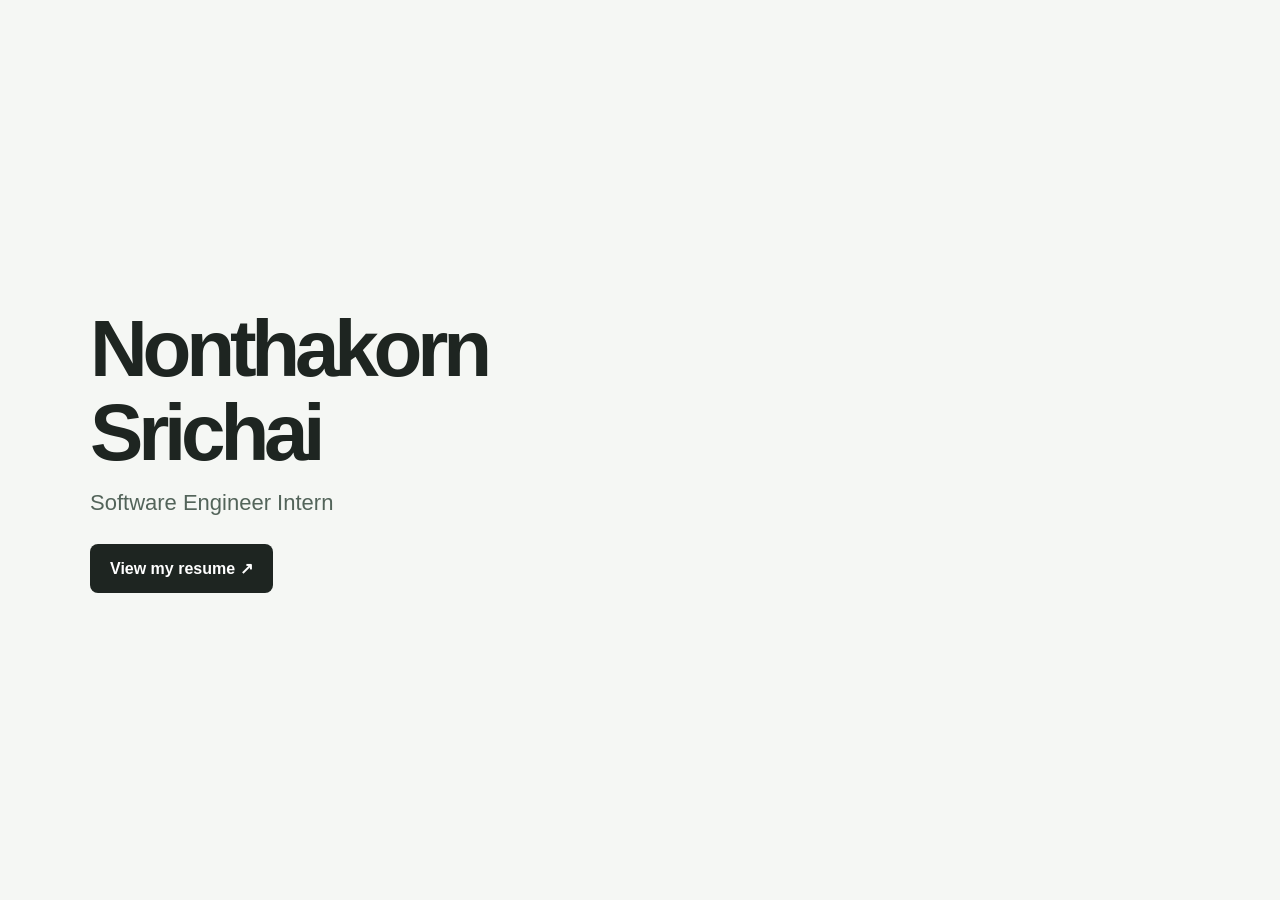
==== rush/ex00/index.html @ f73779e8 "Add rush" ====
<!doctype html>
<html lang="en">
<head>
  <meta charset="utf-8">
  <meta name="viewport" content="width=device-width, initial-scale=1">
  <title>Nonthakorn Srichai - Home</title>
  <link rel="stylesheet" href="styles.css">
  <style>
    body { background: #f5f7f4; }
    main.landing {
      width: min(1100px, calc(100% - 40px));
      min-height: 100svh;
      margin: auto;
      padding: 48px 0;
      display: grid;
      grid-template-columns: 1fr minmax(220px, 420px);
      align-items: center;
      gap: 60px;
    }
    .landing .job-title { margin-bottom: 24px; }
    .landing a {
      display: inline-block;
      padding: 12px 20px;
      border-radius: 8px;
      color: #fff;
      background: #1e2521;
      font-weight: 700;
    }
    .landing a:focus-visible { outline: 3px solid #53645a; outline-offset: 4px; }
    @media (max-width: 700px) {
      main.landing { grid-template-columns: 1fr; align-content: center; gap: 40px; }
      .landing .photo { width: min(100%, 220px); }
    }
  </style>
</head>
<body>
  <main class="landing">
    <div>
      <h1>Nonthakorn Srichai</h1>
      <p class="job-title">Software Engineer Intern</p>
      <a href="resume.html">View my resume <span aria-hidden="true">↗</span></a>
    </div>
  </main>
</body>
</html>
---- rush/ex00/styles.css ----
:root {
    color-scheme: light;
    scroll-behavior: smooth;
}

* {
    box-sizing: border-box;
}

body {
    margin: 0;
    color: #1e2521;
    background: #fff;
    font:
        16px/1.6 Arial,
        sans-serif;
}

a {
    color: inherit;
    text-decoration: none;

}
.wrap,
.nav {
    width: min(1100px, calc(100% - 40px));
    margin: auto;

}
.skip-link {
    position: fixed;
    top: -60px;
    left: 20px;
    z-index: 11;
    padding: 8px 12px;
    background: #fff;

}
.skip-link:focus {
    top: 70px;
}

.site-header {
    position: fixed;
    inset: 0 0 auto;
    z-index: 10;
    height: 64px;
    background: #fff;
    border-bottom: 1px solid #dce1dc;
}
main {
    padding-top: 64px;
}

.nav {
    height: 100%;
    display: flex;
    align-items: center;
    justify-content: space-between;
    gap: 16px;
}

.mark {
    font-size: 18px;
    font-weight: 700;
}

.nav-links {
    display: flex;
    gap: clamp(12px, 3vw, 32px);
    white-space: nowrap;
}

.nav-links a {
    font-size: 14px;
    font-weight: 600;
}
.nav-links a[aria-current="location"] {
    text-decoration: underline;
    text-decoration-thickness: 2px;
    text-underline-offset: 6px;
}
a:hover {
    text-decoration: underline;
    text-underline-offset: 4px;
}
section {
    position: sticky;
    top: 64px;
    min-height: calc(100svh - 64px);
    scroll-margin-top: 64px;
}
section + section { box-shadow: 0 -12px 28px #1e252112; }
h1,
h2,
h3,
p {
    margin-top: 0;
}
h1 {
    margin-bottom: 10px;
    font-size: clamp(3rem, 7vw, 5rem);
    line-height: 1.05;
    letter-spacing: -0.065em;
}
h2 {
    margin-bottom: 45px;
    font-size: clamp(2.5rem, 5vw, 4rem);
    line-height: 1.1;
    letter-spacing: -0.055em;
}
h3 {
    padding-bottom: 12px;
    border-bottom: 1px solid #cbd4cd;
    font-size: 17px;
}
.profile {
    z-index: 1;
    background: #fff;
}
.profile-inner {
    min-height: calc(100svh - 64px);
    padding-block: 100px 90px;
    display: grid;
    grid-template-columns: 1fr minmax(200px, 420px);
    align-items: center;
    gap: 60px;
}
.job-title {
    margin: 0;
    color: #53645a;
    font-size: 22px;
}
.about-copy {
    max-width: 52ch;
    margin: 18px 0 0;
    color: #53645a;
}
.photo {
    aspect-ratio: 5 / 4;
    display: block;
    width: 100%;
    object-fit: cover;
    border-radius: 14px;
}
.experience {
    z-index: 2;
    padding-block: 95px 105px;
    background: #f5f7f4;
}
.details {
    display: grid;
    grid-template-columns: 1.4fr 1fr;
    gap: 80px;
}
.entry-title {
    margin: 24px 0 4px;
    font-weight: 700;
}
.entry-title span,
.entry-date,
.placeholder {
    color: #607168;
    font-weight: 400;
}
.entry-date {
    margin-bottom: 16px;
    font-size: 14px;
}
.placeholder {
    margin-bottom: 0;
}
.skills {
    margin: 18px 0 0;
    padding-left: 19px;
}
.skills li {
    margin-bottom: 8px;
}
.contact {
    z-index: 3;
    padding-block: 100px 130px;
    background: #fff;
}
.contact-links {
    max-width: 640px;
    border-top: 1px solid #cbd4cd;
}
.contact-links a {
    display: flex;
    justify-content: space-between;
    gap: 20px;
    padding: 15px 0;
    border-bottom: 1px solid #cbd4cd;
    overflow-wrap: anywhere;
}
@media (max-width: 700px) {
    .profile-inner {
        grid-template-columns: 1fr;
        align-content: center;
        padding-block: 70px;
        gap: 40px;
    }
    .photo {
        width: min(100%, 220px);
    }
    .details {
        grid-template-columns: 1fr;
        gap: 35px;
    }
    .experience,
    .contact {
        padding-block: 70px;
    }
}
@media (max-width: 400px) {
    .nav-links a {
        font-size: 12px;
    }
    .nav-links {
        gap: 10px;
    }
}
/* ponytail: short viewports need normal scrolling; use inner sticky panels if short-screen stacking is required. */
@media (max-height: 700px) {
    section {
        position: relative;
        top: auto;
    }
}
@media (prefers-reduced-motion: reduce) {
    :root {
        scroll-behavior: auto;
    }
}
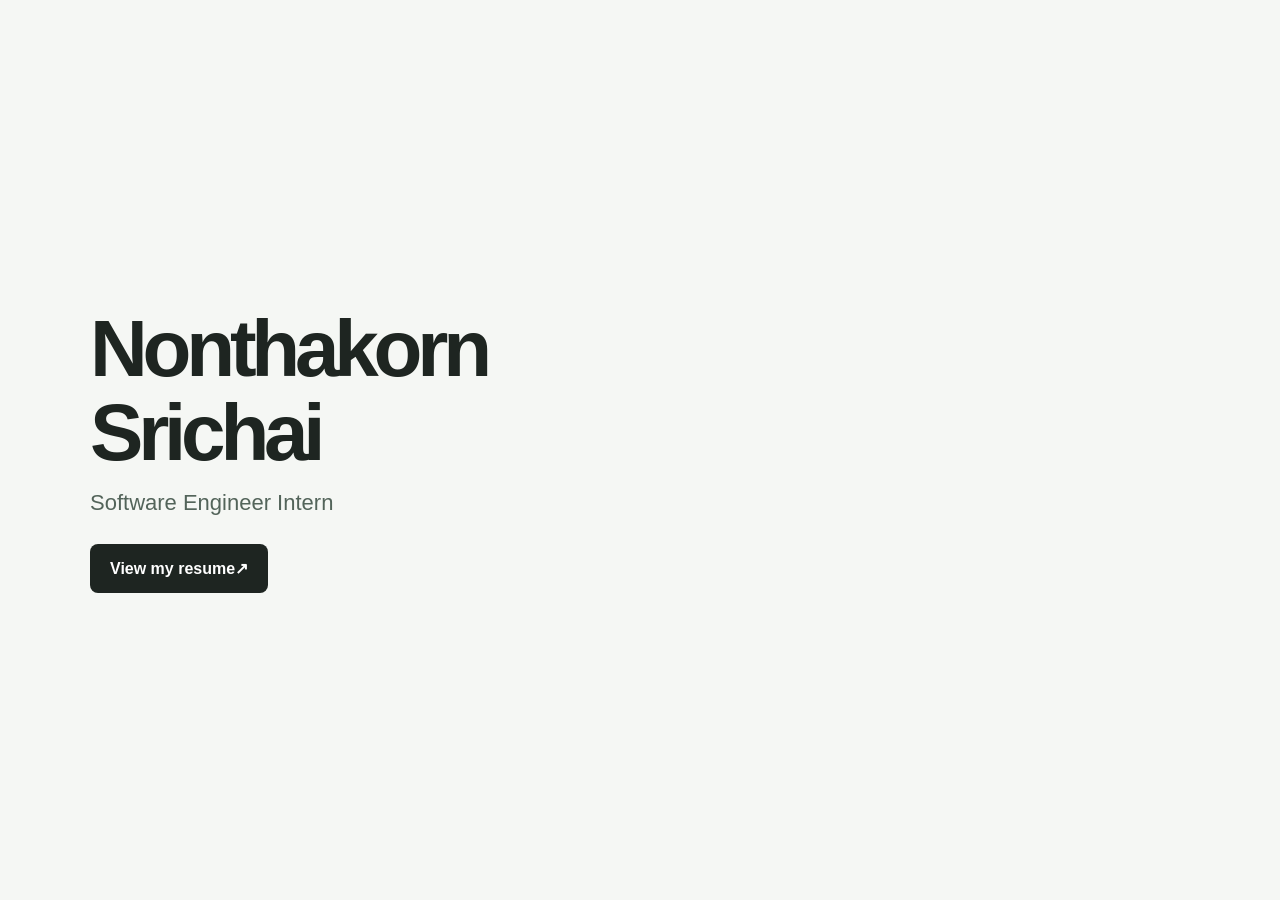
==== commit 309faab4: "Update rush" ====
--- a/rush/ex00/index.html
+++ b/rush/ex00/index.html
@@ -5,40 +5,14 @@
   <meta name="viewport" content="width=device-width, initial-scale=1">
   <title>Nonthakorn Srichai - Home</title>
   <link rel="stylesheet" href="styles.css">
-  <style>
-    body { background: #f5f7f4; }
-    main.landing {
-      width: min(1100px, calc(100% - 40px));
-      min-height: 100svh;
-      margin: auto;
-      padding: 48px 0;
-      display: grid;
-      grid-template-columns: 1fr minmax(220px, 420px);
-      align-items: center;
-      gap: 60px;
-    }
-    .landing .job-title { margin-bottom: 24px; }
-    .landing a {
-      display: inline-block;
-      padding: 12px 20px;
-      border-radius: 8px;
-      color: #fff;
-      background: #1e2521;
-      font-weight: 700;
-    }
-    .landing a:focus-visible { outline: 3px solid #53645a; outline-offset: 4px; }
-    @media (max-width: 700px) {
-      main.landing { grid-template-columns: 1fr; align-content: center; gap: 40px; }
-      .landing .photo { width: min(100%, 220px); }
-    }
-  </style>
+  <link rel="stylesheet" href="index.css">
 </head>
 <body>
   <main class="landing">
     <div>
       <h1>Nonthakorn Srichai</h1>
       <p class="job-title">Software Engineer Intern</p>
-      <a href="resume.html">View my resume <span aria-hidden="true">↗</span></a>
+      <a href="resume.html">View my resume<span>↗</span></a>
     </div>
   </main>
 </body>
--- a/rush/ex00/styles.css
+++ b/rush/ex00/styles.css
@@ -221,7 +221,6 @@
         gap: 10px;
     }
 }
-/* ponytail: short viewports need normal scrolling; use inner sticky panels if short-screen stacking is required. */
 @media (max-height: 700px) {
     section {
         position: relative;
--- a/rush/ex00/index.css
+++ b/rush/ex00/index.css
@@ -0,0 +1,38 @@
+body {
+    background: #f5f7f4;
+}
+main.landing {
+    width: min(1100px, calc(100% - 40px));
+    min-height: 100svh;
+    margin: auto;
+    padding: 48px 0;
+    display: grid;
+    grid-template-columns: 1fr minmax(220px, 420px);
+    align-items: center;
+    gap: 60px;
+}
+.landing .job-title {
+    margin-bottom: 24px;
+}
+.landing a {
+    display: inline-block;
+    padding: 12px 20px;
+    border-radius: 8px;
+    color: #fff;
+    background: #1e2521;
+    font-weight: 700;
+}
+.landing a:focus-visible {
+    outline: 3px solid #53645a;
+    outline-offset: 4px;
+}
+@media (max-width: 700px) {
+    main.landing {
+        grid-template-columns: 1fr;
+        align-content: center;
+        gap: 40px;
+    }
+    .landing .photo {
+        width: min(100%, 220px);
+    }
+}
